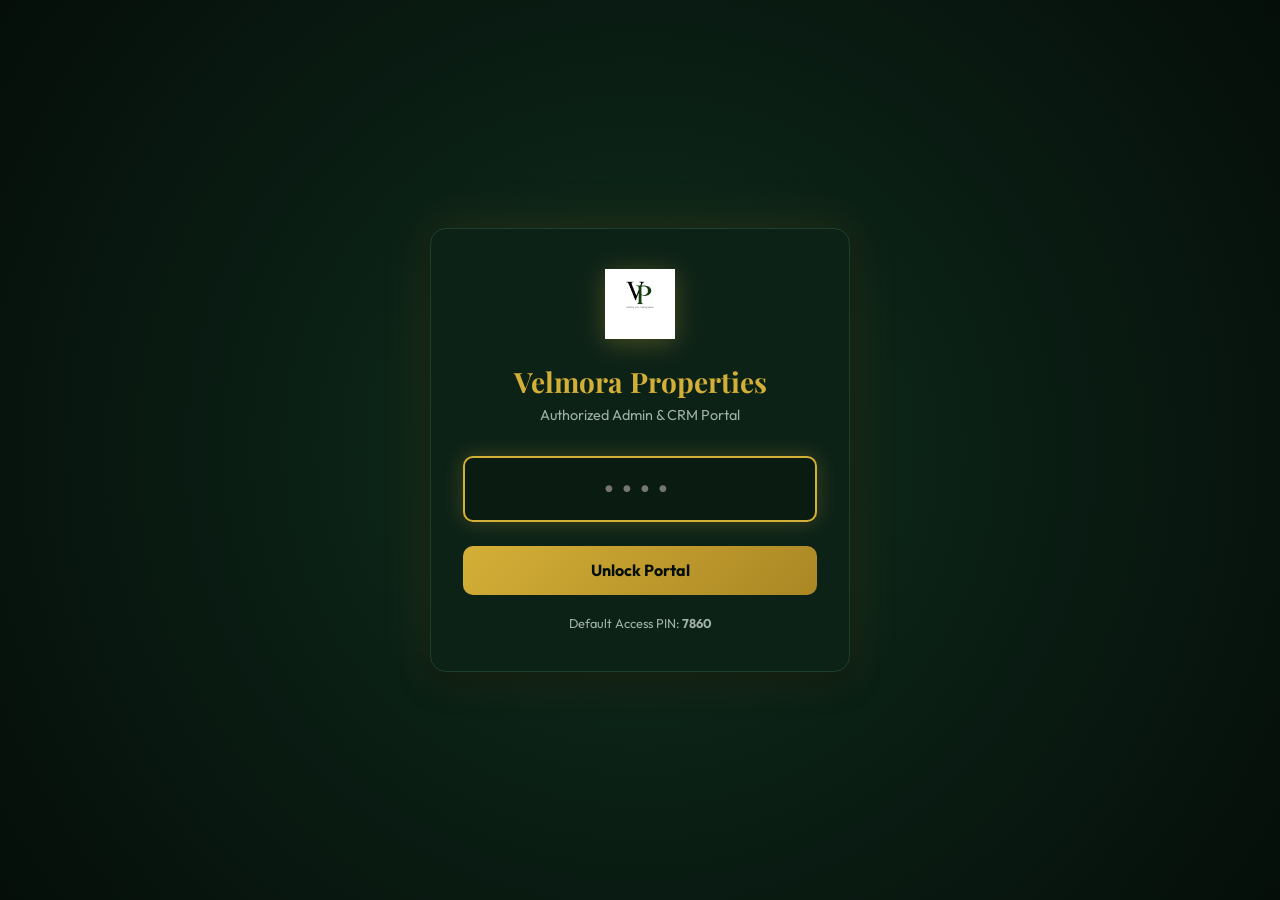
==== admin.html @ 874d4e7d "Add Velmora Admin Panel & connect real-time lead/property sync" ====
<!DOCTYPE html>
<html lang="en">
<head>
  <meta charset="UTF-8">
  <meta name="viewport" content="width=device-width, initial-scale=1.0">
  <title>Velmora Properties | Admin & Lead Portal</title>
  <link rel="icon" type="image/png" href="assets/images/logo.png">
  <link rel="preconnect" href="https://fonts.googleapis.com">
  <link rel="preconnect" href="https://fonts.gstatic.com" crossorigin>
  <link href="https://fonts.googleapis.com/css2?family=Outfit:wght@300;400;500;600;700&family=Playfair+Display:ital,wght@0,600;0,700;1,400&display=swap" rel="stylesheet">
  <style>
    :root {
      --bg-dark: #07150e;
      --bg-card: #0d2217;
      --bg-card-hover: #132d20;
      --bg-input: #0a1b12;
      --border-color: #1e3f2c;
      --border-focus: #d4af37;
      --text-main: #f5f5f0;
      --text-muted: #9fb0a5;
      --accent-gold: #d4af37;
      --accent-gold-light: #f3df9b;
      --accent-green: #2ecc71;
      --accent-sold: #e74c3c;
      --accent-whatsapp: #25d366;
      --accent-blue: #3498db;
      --radius-sm: 6px;
      --radius-md: 10px;
      --radius-lg: 16px;
      --shadow-card: 0 10px 30px rgba(0, 0, 0, 0.4);
    }

    * {
      box-sizing: border-box;
      margin: 0;
      padding: 0;
      font-family: 'Outfit', sans-serif;
    }

    body {
      background-color: var(--bg-dark);
      color: var(--text-main);
      min-height: 100vh;
      display: flex;
      flex-direction: column;
    }

    /* ─── PIN LOCK SCREEN ─── */
    #lockScreen {
      position: fixed;
      inset: 0;
      background: radial-gradient(circle at center, #0f2d1e 0%, #050e09 100%);
      z-index: 9999;
      display: flex;
      align-items: center;
      justify-content: center;
      padding: 1.5rem;
    }

    .lock-box {
      background: var(--bg-card);
      border: 1px solid var(--border-color);
      box-shadow: var(--shadow-card), 0 0 50px rgba(212, 175, 55, 0.15);
      border-radius: var(--radius-lg);
      padding: 2.5rem 2rem;
      max-width: 420px;
      width: 100%;
      text-align: center;
      animation: fadeIn 0.4s ease;
    }

    .lock-logo {
      width: 70px;
      height: 70px;
      object-fit: contain;
      margin: 0 auto 1.25rem;
      filter: drop-shadow(0 4px 12px rgba(212, 175, 55, 0.3));
    }

    .lock-title {
      font-family: 'Playfair Display', serif;
      font-size: 1.75rem;
      color: var(--accent-gold);
      margin-bottom: 0.35rem;
    }

    .lock-subtitle {
      color: var(--text-muted);
      font-size: 0.9rem;
      margin-bottom: 2rem;
    }

    .pin-input-group {
      margin-bottom: 1.5rem;
    }

    .pin-input {
      width: 100%;
      background: var(--bg-input);
      border: 2px solid var(--border-color);
      border-radius: var(--radius-md);
      color: var(--accent-gold-light);
      font-size: 1.75rem;
      letter-spacing: 0.5rem;
      text-align: center;
      padding: 0.85rem;
      font-weight: 700;
      outline: none;
      transition: all 0.25s ease;
    }

    .pin-input:focus {
      border-color: var(--accent-gold);
      box-shadow: 0 0 20px rgba(212, 175, 55, 0.25);
    }

    .lock-btn {
      width: 100%;
      background: linear-gradient(135deg, #d4af37, #aa8724);
      color: #050e09;
      font-weight: 700;
      font-size: 1rem;
      padding: 0.9rem;
      border: none;
      border-radius: var(--radius-md);
      cursor: pointer;
      transition: transform 0.2s, box-shadow 0.2s;
    }

    .lock-btn:hover {
      transform: translateY(-2px);
      box-shadow: 0 8px 24px rgba(212, 175, 55, 0.35);
    }

    .lock-hint {
      color: var(--text-muted);
      font-size: 0.8rem;
      margin-top: 1.25rem;
    }

    .lock-error {
      color: #ff6b6b;
      font-size: 0.85rem;
      margin-top: 0.75rem;
      display: none;
    }

    /* ─── MAIN APP CONTAINER ─── */
    #adminApp {
      display: none;
      flex-direction: column;
      min-height: 100vh;
    }

    /* NAVBAR */
    .admin-navbar {
      background: rgba(7, 21, 14, 0.95);
      backdrop-filter: blur(12px);
      border-bottom: 1px solid var(--border-color);
      padding: 0.9rem 1.5rem;
      position: sticky;
      top: 0;
      z-index: 100;
      display: flex;
      align-items: center;
      justify-content: space-between;
    }

    .brand-side {
      display: flex;
      align-items: center;
      gap: 0.85rem;
    }

    .brand-logo-small {
      width: 38px;
      height: 38px;
      object-fit: contain;
    }

    .brand-titles h1 {
      font-size: 1.15rem;
      color: var(--accent-gold);
      font-family: 'Playfair Display', serif;
      letter-spacing: 0.5px;
    }

    .brand-titles span {
      font-size: 0.75rem;
      color: var(--text-muted);
      text-transform: uppercase;
      letter-spacing: 1px;
    }

    .nav-actions {
      display: flex;
      align-items: center;
      gap: 0.75rem;
    }

    .btn-pill {
      display: inline-flex;
      align-items: center;
      gap: 0.4rem;
      padding: 0.45rem 0.9rem;
      font-size: 0.85rem;
      border-radius: 999px;
      font-weight: 500;
      text-decoration: none;
      cursor: pointer;
      transition: all 0.2s ease;
      border: 1px solid transparent;
    }

    .btn-view-site {
      background: rgba(212, 175, 55, 0.12);
      border-color: rgba(212, 175, 55, 0.3);
      color: var(--accent-gold);
    }

    .btn-view-site:hover {
      background: rgba(212, 175, 55, 0.25);
    }

    .btn-logout {
      background: rgba(231, 76, 60, 0.12);
      border-color: rgba(231, 76, 60, 0.3);
      color: #ff7675;
    }

    .btn-logout:hover {
      background: rgba(231, 76, 60, 0.25);
    }

    /* SUB-NAV / TABS */
    .tabs-bar {
      background: var(--bg-card);
      border-bottom: 1px solid var(--border-color);
      display: flex;
      padding: 0 1.5rem;
      gap: 0.5rem;
      overflow-x: auto;
    }

    .tab-btn {
      background: transparent;
      border: none;
      color: var(--text-muted);
      font-size: 0.95rem;
      font-weight: 500;
      padding: 0.9rem 1.25rem;
      cursor: pointer;
      display: inline-flex;
      align-items: center;
      gap: 0.5rem;
      border-bottom: 3px solid transparent;
      transition: all 0.2s ease;
      white-space: nowrap;
    }

    .tab-btn:hover {
      color: var(--text-main);
    }

    .tab-btn.active {
      color: var(--accent-gold);
      border-bottom-color: var(--accent-gold);
      font-weight: 600;
    }

    .tab-badge {
      background: rgba(212, 175, 55, 0.2);
      color: var(--accent-gold-light);
      font-size: 0.75rem;
      padding: 0.15rem 0.5rem;
      border-radius: 999px;
      font-weight: 700;
    }

    /* CONTENT LAYOUT */
    .admin-main {
      flex: 1;
      max-width: 1300px;
      width: 100%;
      margin: 0 auto;
      padding: 2rem 1.5rem;
    }

    .tab-content {
      display: none;
      animation: fadeIn 0.3s ease;
    }

    .tab-content.active {
      display: block;
    }

    /* STATS CARDS */
    .stats-grid {
      display: grid;
      grid-template-columns: repeat(auto-fit, minmax(220px, 1fr));
      gap: 1.25rem;
      margin-bottom: 2rem;
    }

    .stat-card {
      background: var(--bg-card);
      border: 1px solid var(--border-color);
      border-radius: var(--radius-md);
      padding: 1.4rem;
      display: flex;
      align-items: center;
      gap: 1.25rem;
      transition: transform 0.2s, border-color 0.2s;
    }

    .stat-card:hover {
      transform: translateY(-2px);
      border-color: rgba(212, 175, 55, 0.4);
    }

    .stat-icon {
      width: 52px;
      height: 52px;
      border-radius: 12px;
      display: flex;
      align-items: center;
      justify-content: center;
      font-size: 1.6rem;
      background: var(--bg-input);
      border: 1px solid var(--border-color);
    }

    .stat-meta h3 {
      font-size: 0.8rem;
      color: var(--text-muted);
      text-transform: uppercase;
      letter-spacing: 0.5px;
      margin-bottom: 0.25rem;
    }

    .stat-meta .stat-number {
      font-size: 1.85rem;
      font-weight: 700;
      color: var(--accent-gold);
    }

    /* SECTION HEADER */
    .section-bar {
      display: flex;
      align-items: center;
      justify-content: space-between;
      flex-wrap: wrap;
      gap: 1rem;
      margin-bottom: 1.5rem;
    }

    .section-title-wrap h2 {
      font-family: 'Playfair Display', serif;
      font-size: 1.6rem;
      color: var(--accent-gold);
      margin-bottom: 0.25rem;
    }

    .section-title-wrap p {
      color: var(--text-muted);
      font-size: 0.9rem;
    }

    /* BUTTONS */
    .btn-gold {
      background: linear-gradient(135deg, #d4af37, #aa8724);
      color: #07150e;
      font-weight: 600;
      border: none;
      border-radius: var(--radius-sm);
      padding: 0.65rem 1.25rem;
      cursor: pointer;
      display: inline-flex;
      align-items: center;
      gap: 0.5rem;
      font-size: 0.9rem;
      transition: all 0.2s ease;
    }

    .btn-gold:hover {
      transform: translateY(-1px);
      box-shadow: 0 4px 15px rgba(212, 175, 55, 0.3);
    }

    .btn-excel {
      background: #107c41;
      color: #fff;
      font-weight: 600;
      border: none;
      border-radius: var(--radius-sm);
      padding: 0.65rem 1.25rem;
      cursor: pointer;
      display: inline-flex;
      align-items: center;
      gap: 0.5rem;
      font-size: 0.9rem;
      transition: all 0.2s;
    }

    .btn-excel:hover {
      background: #0b5d30;
      transform: translateY(-1px);
    }

    /* CARD CONTAINER / PANEL */
    .panel-card {
      background: var(--bg-card);
      border: 1px solid var(--border-color);
      border-radius: var(--radius-lg);
      padding: 1.75rem;
      margin-bottom: 2rem;
    }

    /* FORMS */
    .form-grid {
      display: grid;
      grid-template-columns: repeat(auto-fit, minmax(260px, 1fr));
      gap: 1.25rem;
      margin-bottom: 1.25rem;
    }

    .form-group {
      display: flex;
      flex-direction: column;
      gap: 0.4rem;
    }

    .form-group-full {
      grid-column: 1 / -1;
    }

    .form-label {
      font-size: 0.85rem;
      font-weight: 500;
      color: var(--text-muted);
    }

    .form-control {
      background: var(--bg-input);
      border: 1px solid var(--border-color);
      border-radius: var(--radius-sm);
      color: var(--text-main);
      padding: 0.75rem 0.9rem;
      font-size: 0.95rem;
      outline: none;
      transition: border-color 0.2s, box-shadow 0.2s;
    }

    .form-control:focus {
      border-color: var(--accent-gold);
      box-shadow: 0 0 10px rgba(212, 175, 55, 0.2);
    }

    select.form-control option {
      background: var(--bg-card);
      color: var(--text-main);
    }

    /* PRESET IMAGES PICKER */
    .preset-photos {
      display: grid;
      grid-template-columns: repeat(auto-fit, minmax(110px, 1fr));
      gap: 0.75rem;
      margin-top: 0.5rem;
    }

    .preset-item {
      position: relative;
      border: 2px solid var(--border-color);
      border-radius: var(--radius-sm);
      overflow: hidden;
      cursor: pointer;
      aspect-ratio: 16/10;
      transition: all 0.2s ease;
    }

    .preset-item:hover, .preset-item.selected {
      border-color: var(--accent-gold);
      transform: scale(1.03);
      box-shadow: 0 4px 12px rgba(212, 175, 55, 0.3);
    }

    .preset-item img {
      width: 100%;
      height: 100%;
      object-fit: cover;
    }

    .preset-label {
      position: absolute;
      bottom: 0;
      left: 0;
      right: 0;
      background: rgba(0, 0, 0, 0.75);
      color: #fff;
      font-size: 0.65rem;
      padding: 2px 4px;
      text-align: center;
    }

    /* PROPERTY LISTINGS GRID */
    .properties-admin-grid {
      display: grid;
      grid-template-columns: repeat(auto-fill, minmax(320px, 1fr));
      gap: 1.5rem;
    }

    .prop-admin-card {
      background: var(--bg-card);
      border: 1px solid var(--border-color);
      border-radius: var(--radius-md);
      overflow: hidden;
      display: flex;
      flex-direction: column;
      transition: transform 0.2s, border-color 0.2s;
    }

    .prop-admin-card:hover {
      border-color: rgba(212, 175, 55, 0.4);
    }

    .prop-img-box {
      position: relative;
      width: 100%;
      height: 190px;
      background: #000;
      overflow: hidden;
    }

    .prop-img-box img {
      width: 100%;
      height: 100%;
      object-fit: cover;
      transition: transform 0.3s ease;
    }

    .prop-status-tag {
      position: absolute;
      top: 10px;
      left: 10px;
      background: rgba(7, 21, 14, 0.9);
      color: var(--accent-gold);
      border: 1px solid var(--accent-gold);
      font-size: 0.75rem;
      font-weight: 600;
      padding: 0.25rem 0.65rem;
      border-radius: 999px;
      backdrop-filter: blur(4px);
    }

    .prop-status-tag.sold {
      background: rgba(231, 76, 60, 0.9);
      color: #fff;
      border-color: #e74c3c;
    }

    .prop-content {
      padding: 1.25rem;
      display: flex;
      flex-direction: column;
      flex: 1;
    }

    .prop-type-badge {
      font-size: 0.75rem;
      color: var(--accent-gold);
      text-transform: uppercase;
      letter-spacing: 0.5px;
      font-weight: 600;
      margin-bottom: 0.35rem;
    }

    .prop-title {
      font-size: 1.15rem;
      color: #fff;
      font-weight: 600;
      margin-bottom: 0.35rem;
    }

    .prop-location {
      font-size: 0.85rem;
      color: var(--text-muted);
      margin-bottom: 0.75rem;
      display: flex;
      align-items: center;
      gap: 0.35rem;
    }

    .prop-price {
      font-size: 1.1rem;
      color: var(--accent-gold);
      font-weight: 700;
      margin-top: auto;
      padding-top: 0.75rem;
      border-top: 1px solid rgba(255, 255, 255, 0.08);
      display: flex;
      align-items: center;
      justify-content: space-between;
    }

    .prop-card-actions {
      display: flex;
      gap: 0.5rem;
      margin-top: 1rem;
    }

    .btn-action {
      flex: 1;
      padding: 0.55rem;
      font-size: 0.8rem;
      font-weight: 600;
      border-radius: var(--radius-sm);
      cursor: pointer;
      border: 1px solid transparent;
      display: inline-flex;
      align-items: center;
      justify-content: center;
      gap: 0.3rem;
      transition: all 0.2s;
    }

    .btn-toggle-sold {
      background: rgba(212, 175, 55, 0.15);
      border-color: rgba(212, 175, 55, 0.4);
      color: var(--accent-gold-light);
    }

    .btn-toggle-sold:hover {
      background: rgba(212, 175, 55, 0.3);
    }

    .btn-del {
      background: rgba(231, 76, 60, 0.15);
      border-color: rgba(231, 76, 60, 0.4);
      color: #ff7675;
      max-width: 44px;
    }

    .btn-del:hover {
      background: rgba(231, 76, 60, 0.35);
    }

    /* LEADS / CRM TABLE */
    .leads-table-wrapper {
      background: var(--bg-card);
      border: 1px solid var(--border-color);
      border-radius: var(--radius-md);
      overflow-x: auto;
    }

    table.leads-table {
      width: 100%;
      border-collapse: collapse;
      text-align: left;
      font-size: 0.9rem;
    }

    .leads-table th {
      background: var(--bg-input);
      color: var(--accent-gold);
      font-weight: 600;
      padding: 1rem 1.15rem;
      border-bottom: 1px solid var(--border-color);
      white-space: nowrap;
    }

    .leads-table td {
      padding: 1rem 1.15rem;
      border-bottom: 1px solid rgba(255, 255, 255, 0.05);
      vertical-align: middle;
    }

    .leads-table tr:hover td {
      background: rgba(255, 255, 255, 0.02);
    }

    .lead-name {
      font-weight: 600;
      color: #fff;
    }

    .lead-phone {
      color: var(--text-muted);
      font-size: 0.85rem;
    }

    .lead-tag {
      display: inline-block;
      padding: 0.2rem 0.55rem;
      font-size: 0.75rem;
      border-radius: 999px;
      font-weight: 600;
      text-transform: uppercase;
    }

    .lead-tag.buy {
      background: rgba(46, 204, 113, 0.15);
      color: #2ecc71;
      border: 1px solid rgba(46, 204, 113, 0.3);
    }

    .lead-tag.sell {
      background: rgba(230, 126, 34, 0.15);
      color: #e67e22;
      border: 1px solid rgba(230, 126, 34, 0.3);
    }

    .lead-status-pill {
      display: inline-block;
      padding: 0.2rem 0.65rem;
      font-size: 0.75rem;
      border-radius: 999px;
      font-weight: 600;
      cursor: pointer;
      user-select: none;
    }

    .lead-status-pill.new {
      background: rgba(52, 152, 219, 0.2);
      color: #3498db;
      border: 1px solid rgba(52, 152, 219, 0.4);
    }

    .lead-status-pill.contacted {
      background: rgba(46, 204, 113, 0.2);
      color: #2ecc71;
      border: 1px solid rgba(46, 204, 113, 0.4);
    }

    .lead-actions {
      display: flex;
      align-items: center;
      gap: 0.4rem;
    }

    .btn-circle {
      width: 32px;
      height: 32px;
      border-radius: 50%;
      display: inline-flex;
      align-items: center;
      justify-content: center;
      text-decoration: none;
      font-size: 0.85rem;
      border: none;
      cursor: pointer;
      transition: transform 0.2s;
    }

    .btn-circle:hover {
      transform: scale(1.1);
    }

    .btn-circle.wa {
      background: #25d366;
      color: #fff;
    }

    .btn-circle.call {
      background: #3498db;
      color: #fff;
    }

    .btn-circle.trash {
      background: rgba(231, 76, 60, 0.2);
      color: #ff7675;
    }

    /* EMPTY STATE */
    .empty-state {
      text-align: center;
      padding: 3.5rem 1.5rem;
      color: var(--text-muted);
    }

    .empty-icon {
      font-size: 3rem;
      margin-bottom: 0.75rem;
      opacity: 0.6;
    }

    /* TOAST ALERT */
    #toast {
      position: fixed;
      bottom: 25px;
      right: 25px;
      background: var(--bg-card);
      border: 1px solid var(--accent-gold);
      color: #fff;
      padding: 0.85rem 1.4rem;
      border-radius: var(--radius-md);
      box-shadow: var(--shadow-card);
      display: flex;
      align-items: center;
      gap: 0.65rem;
      z-index: 10000;
      transform: translateY(100px);
      opacity: 0;
      transition: all 0.3s cubic-bezier(0.16, 1, 0.3, 1);
    }

    #toast.show {
      transform: translateY(0);
      opacity: 1;
    }

    @keyframes fadeIn {
      from { opacity: 0; transform: translateY(8px); }
      to { opacity: 1; transform: translateY(0); }
    }

    @media (max-width: 768px) {
      .admin-navbar { padding: 0.75rem 1rem; }
      .brand-titles h1 { font-size: 1rem; }
      .admin-main { padding: 1.25rem 1rem; }
      .form-grid { grid-template-columns: 1fr; }
      .properties-admin-grid { grid-template-columns: 1fr; }
    }
  </style>
</head>
<body>

  <!-- 1. PIN LOCK SCREEN -->
  <div id="lockScreen">
    <div class="lock-box">
      <img src="assets/images/logo.png" alt="Velmora Logo" class="lock-logo" onerror="this.style.display='none'">
      <h2 class="lock-title">Velmora Properties</h2>
      <p class="lock-subtitle">Authorized Admin & CRM Portal</p>
      
      <div class="pin-input-group">
        <input type="password" id="pinCode" class="pin-input" maxlength="4" placeholder="••••" autofocus autocomplete="off">
        <div id="lockError" class="lock-error">Incorrect PIN. Please try again.</div>
      </div>
      
      <button id="unlockBtn" class="lock-btn">Unlock Portal</button>
      <p class="lock-hint">Default Access PIN: <strong>7860</strong></p>
    </div>
  </div>

  <!-- 2. MAIN APPLICATION -->
  <div id="adminApp">
    
    <!-- HEADER -->
    <header class="admin-navbar">
      <div class="brand-side">
        <img src="assets/images/logo.png" alt="Velmora Logo" class="brand-logo-small" onerror="this.style.display='none'">
        <div class="brand-titles">
          <h1>Velmora Properties</h1>
          <span>Admin & Lead Manager</span>
        </div>
      </div>
      
      <div class="nav-actions">
        <a href="index.html" target="_blank" class="btn-pill btn-view-site">
          <span>View Live Site</span>
          <svg width="13" height="13" viewBox="0 0 24 24" fill="none" stroke="currentColor" stroke-width="2.5"><path d="M18 13v6a2 2 0 0 1-2 2H5a2 2 0 0 1-2-2V8a2 2 0 0 1 2-2h6"/><polyline points="15 3 21 3 21 9"/><line x1="10" y1="14" x2="21" y2="3"/></svg>
        </a>
        <button id="logoutBtn" class="btn-pill btn-logout">Logout</button>
      </div>
    </header>

    <!-- TABS NAVIGATION -->
    <nav class="tabs-bar">
      <button class="tab-btn active" data-tab="tabOverview">
        <span>📊 Overview</span>
      </button>
      <button class="tab-btn" data-tab="tabProperties">
        <span>🏠 Manage Properties</span>
        <span id="tabCountProps" class="tab-badge">0</span>
      </button>
      <button class="tab-btn" data-tab="tabLeads">
        <span>👥 Inquiries & Leads</span>
        <span id="tabCountLeads" class="tab-badge">0</span>
      </button>
    </nav>

    <!-- MAIN BODY -->
    <main class="admin-main">
      
      <!-- TAB 1: OVERVIEW -->
      <section id="tabOverview" class="tab-content active">
        <div class="section-bar">
          <div class="section-title-wrap">
            <h2>Business Snapshot</h2>
            <p>Real-time status of your website listings and prospective buyers.</p>
          </div>
          <button class="btn-gold" onclick="switchTab('tabProperties')">+ Add New Property</button>
        </div>

        <div class="stats-grid">
          <div class="stat-card">
            <div class="stat-icon">🏡</div>
            <div class="stat-meta">
              <h3>Total Properties</h3>
              <div id="statTotalProps" class="stat-number">0</div>
            </div>
          </div>

          <div class="stat-card">
            <div class="stat-icon">✨</div>
            <div class="stat-meta">
              <h3>Active Listings</h3>
              <div id="statActiveProps" class="stat-number">0</div>
            </div>
          </div>

          <div class="stat-card">
            <div class="stat-icon">🏷️</div>
            <div class="stat-meta">
              <h3>Sold / Closed</h3>
              <div id="statSoldProps" class="stat-number">0</div>
            </div>
          </div>

          <div class="stat-card">
            <div class="stat-icon">📩</div>
            <div class="stat-meta">
              <h3>Total Inquiries</h3>
              <div id="statTotalLeads" class="stat-number">0</div>
            </div>
          </div>
        </div>

        <!-- RECENT LEADS PREVIEW -->
        <div class="panel-card">
          <div class="section-bar" style="margin-bottom: 1rem;">
            <div>
              <h3 style="color: var(--accent-gold); font-size: 1.15rem;">Recent Website Inquiries</h3>
              <p style="color: var(--text-muted); font-size: 0.85rem;">Latest visitors who requested property assistance on your website.</p>
            </div>
            <button class="btn-pill btn-view-site" onclick="switchTab('tabLeads')">View All Leads →</button>
          </div>
          <div id="overviewLeadsContainer"></div>
        </div>
      </section>

      <!-- TAB 2: MANAGE PROPERTIES -->
      <section id="tabProperties" class="tab-content">
        <div class="section-bar">
          <div class="section-title-wrap">
            <h2>Properties Management</h2>
            <p>Add new properties or edit existing listings displayed on the website.</p>
          </div>
        </div>

        <!-- ADD PROPERTY ACCORDION / FORM -->
        <div class="panel-card">
          <h3 style="color: var(--accent-gold); font-size: 1.2rem; margin-bottom: 1.25rem; display: flex; align-items: center; gap: 0.5rem;">
            <span>➕</span> Add New Property to Website
          </h3>

          <form id="addPropertyForm">
            <div class="form-grid">
              <div class="form-group">
                <label class="form-label">Property Title / Name *</label>
                <input type="text" id="propName" class="form-control" placeholder="e.g. Marina Suites Premium Apartments" required>
              </div>

              <div class="form-group">
                <label class="form-label">Location *</label>
                <input type="text" id="propLocation" class="form-control" placeholder="e.g. Aerocity, Mohali" required>
              </div>

              <div class="form-group">
                <label class="form-label">Property Category *</label>
                <select id="propType" class="form-control" required>
                  <option value="Land">Land / Plots</option>
                  <option value="Houses">Houses & Luxury Villas</option>
                  <option value="Killa / Agricultural Land">Killa / Agricultural Land</option>
                  <option value="Showrooms">Showrooms & Retail</option>
                  <option value="Luxury Residential">Luxury Residential / Apartments</option>
                  <option value="Commercial">Commercial Properties</option>
                </select>
              </div>

              <div class="form-group">
                <label class="form-label">Configuration / BHK</label>
                <input type="text" id="propBhk" class="form-control" placeholder="e.g. 3 BHK, 500 Sq. Yds, 2 Killa">
              </div>

              <div class="form-group">
                <label class="form-label">Price / Quote *</label>
                <input type="text" id="propPrice" class="form-control" placeholder="e.g. ₹85 Lakh, ₹1.5 Cr, Price on Request" required>
              </div>

              <div class="form-group">
                <label class="form-label">Status Tag</label>
                <select id="propStatus" class="form-control">
                  <option value="New Launch">New Launch</option>
                  <option value="Exclusive Listing">Exclusive Listing</option>
                  <option value="Direct Deal">Direct Deal</option>
                  <option value="Available">Available</option>
                  <option value="Sold Out">Sold Out</option>
                </select>
              </div>

              <div class="form-group form-group-full">
                <label class="form-label">Property Image URL (or choose from luxury presets below) *</label>
                <input type="url" id="propImage" class="form-control" placeholder="https://images.unsplash.com/..." required>
                
                <div class="preset-photos">
                  <div class="preset-item" data-url="https://images.unsplash.com/photo-1564013799919-ab600027ffc6?auto=format&fit=crop&w=800&q=80">
                    <img src="https://images.unsplash.com/photo-1564013799919-ab600027ffc6?auto=format&fit=crop&w=300&q=70" alt="Luxury Villa">
                    <span class="preset-label">Villa</span>
                  </div>
                  <div class="preset-item" data-url="https://images.unsplash.com/photo-1545324418-cc1a3fa10c00?auto=format&fit=crop&w=800&q=80">
                    <img src="https://images.unsplash.com/photo-1545324418-cc1a3fa10c00?auto=format&fit=crop&w=300&q=70" alt="Apartment">
                    <span class="preset-label">Apartment</span>
                  </div>
                  <div class="preset-item" data-url="https://images.unsplash.com/photo-1500382017468-9049fed747ef?auto=format&fit=crop&w=800&q=80">
                    <img src="https://images.unsplash.com/photo-1500382017468-9049fed747ef?auto=format&fit=crop&w=300&q=70" alt="Plot Land">
                    <span class="preset-label">Plot Land</span>
                  </div>
                  <div class="preset-item" data-url="https://images.unsplash.com/photo-1500937386664-56d1dfef3854?auto=format&fit=crop&w=800&q=80">
                    <img src="https://images.unsplash.com/photo-1500937386664-56d1dfef3854?auto=format&fit=crop&w=300&q=70" alt="Agricultural Field">
                    <span class="preset-label">Killa / Agri</span>
                  </div>
                  <div class="preset-item" data-url="https://images.unsplash.com/photo-1441986300917-64674bd600d8?auto=format&fit=crop&w=800&q=80">
                    <img src="https://images.unsplash.com/photo-1441986300917-64674bd600d8?auto=format&fit=crop&w=300&q=70" alt="Showroom Retail">
                    <span class="preset-label">Showroom</span>
                  </div>
                  <div class="preset-item" data-url="https://images.unsplash.com/photo-1600585154340-be6161a56a0c?auto=format&fit=crop&w=800&q=80">
                    <img src="https://images.unsplash.com/photo-1600585154340-be6161a56a0c?auto=format&fit=crop&w=300&q=70" alt="House Exterior">
                    <span class="preset-label">Modern House</span>
                  </div>
                </div>
              </div>

              <div class="form-group form-group-full">
                <label class="form-label">Brochure Link (Optional)</label>
                <input type="text" id="propBrochure" class="form-control" placeholder="assets/brochure.pdf or leave blank">
              </div>
            </div>

            <button type="submit" class="btn-gold" style="padding: 0.8rem 1.8rem;">
              <span>Publish Property to Live Website</span> 🚀
            </button>
          </form>
        </div>

        <!-- LISTINGS GRID -->
        <div class="section-bar" style="margin-top: 2rem;">
          <h3 style="color: var(--accent-gold); font-size: 1.25rem;">Live Listings on Website</h3>
          <span style="color: var(--text-muted); font-size: 0.9rem;" id="propCountLabel">0 properties listed</span>
        </div>

        <div id="propertiesListAdmin" class="properties-admin-grid"></div>
      </section>

      <!-- TAB 3: LEADS & INQUIRIES CRM -->
      <section id="tabLeads" class="tab-content">
        <div class="section-bar">
          <div class="section-title-wrap">
            <h2>Client Inquiries & CRM</h2>
            <p>Every inquiry submitted on the website is permanently stored here.</p>
          </div>
          <div style="display: flex; gap: 0.5rem; flex-wrap: wrap;">
            <button id="exportCsvBtn" class="btn-excel">
              <svg width="15" height="15" viewBox="0 0 24 24" fill="none" stroke="currentColor" stroke-width="2"><path d="M21 15v4a2 2 0 0 1-2 2H5a2 2 0 0 1-2-2v-4"/><polyline points="7 10 12 15 17 10"/><line x1="12" y1="15" x2="12" y2="3"/></svg>
              <span>Export to Excel / CSV</span>
            </button>
          </div>
        </div>

        <!-- LEADS TABLE -->
        <div class="leads-table-wrapper">
          <table class="leads-table">
            <thead>
              <tr>
                <th>Date & Time</th>
                <th>Client Name & Phone</th>
                <th>Requirement</th>
                <th>Property Type & Location</th>
                <th>Budget</th>
                <th>Message</th>
                <th>Follow-up</th>
                <th>Actions</th>
              </tr>
            </thead>
            <tbody id="leadsTableBody">
              <!-- Dynamically populated -->
            </tbody>
          </table>
          <div id="leadsEmptyState" class="empty-state" style="display: none;">
            <div class="empty-icon">📫</div>
            <h3>No inquiries recorded yet</h3>
            <p>Customer requirements submitted through your website will automatically appear here in real time.</p>
          </div>
        </div>
      </section>

    </main>
  </div>

  <!-- TOAST NOTIFICATION -->
  <div id="toast">
    <span id="toastIcon">✔</span>
    <span id="toastMsg">Action completed successfully</span>
  </div>

  <script>
    /**
     * VELMORA PROPERTIES - ADMIN & CRM PORTAL ENGINE
     * Master Storage Keys:
     * - 'velmora_properties_v1'
     * - 'velmora_inquiries_v1'
     */

    const PIN_SECRET = "7860";
    const STORAGE_PROPS_KEY = 'velmora_properties_v1';
    const STORAGE_LEADS_KEY = 'velmora_inquiries_v1';

    // Default Seed Properties if none exist
    const DEFAULT_PROPERTIES = [
      {
        id: "prop_1",
        name: "Mohali Crown",
        location: "Block B, Aerocity, Mohali",
        type: "Showrooms & Retail",
        bhk: "3 BHK",
        price: "Price on Request",
        status: "New Launch",
        image: "assets/images/mohali_crown_cover.png",
        brochure: "assets/Mohali_Crown_Brochure.pdf"
      },
      {
        id: "prop_2",
        name: "Marina Suites Premium Apartments",
        location: "Mohali, Punjab",
        type: "Luxury Residential",
        bhk: "1, 2 BHK",
        price: "Price on Request",
        status: "Exclusive Listing",
        image: "assets/images/marina_cover.png",
        brochure: "assets/Marina_Suites_Brochure.pdf"
      },
      {
        id: "prop_3",
        name: "The Marq by Atlantis",
        location: "Aerocity, Mohali, Punjab",
        type: "High-End Mixed-Use",
        bhk: "3, 4, 5 BHK",
        price: "Price on Request",
        status: "Available",
        image: "assets/images/marq_cover.jpg",
        brochure: "assets/Marq_by_Atlantis_Brochure.pdf"
      },
      {
        id: "prop_4",
        name: "Agricultural & Farm Land Deals",
        location: "Himachal Pradesh & Punjab",
        type: "Agricultural Land",
        bhk: "Multiple Acres",
        price: "Price on Request",
        status: "Direct Deal",
        image: "https://images.unsplash.com/photo-1500937386664-56d1dfef3854?auto=format&fit=crop&w=800&q=80"
      }
    ];

    // Seed Data
    function getStoredProperties() {
      const stored = localStorage.getItem(STORAGE_PROPS_KEY);
      if (!stored) {
        localStorage.setItem(STORAGE_PROPS_KEY, JSON.stringify(DEFAULT_PROPERTIES));
        return DEFAULT_PROPERTIES;
      }
      try {
        return JSON.parse(stored);
      } catch (e) {
        return DEFAULT_PROPERTIES;
      }
    }

    function saveProperties(props) {
      localStorage.setItem(STORAGE_PROPS_KEY, JSON.stringify(props));
      window.dispatchEvent(new Event('storage'));
    }

    function getStoredLeads() {
      const stored = localStorage.getItem(STORAGE_LEADS_KEY);
      if (!stored) return [];
      try {
        return JSON.parse(stored);
      } catch (e) {
        return [];
      }
    }

    function saveLeads(leads) {
      localStorage.setItem(STORAGE_LEADS_KEY, JSON.stringify(leads));
      window.dispatchEvent(new Event('storage'));
    }

    // ─── PIN SECURITY ───
    const lockScreen = document.getElementById('lockScreen');
    const adminApp = document.getElementById('adminApp');
    const pinInput = document.getElementById('pinCode');
    const unlockBtn = document.getElementById('unlockBtn');
    const lockError = document.getElementById('lockError');
    const logoutBtn = document.getElementById('logoutBtn');

    function checkAuth() {
      if (sessionStorage.getItem('velmora_auth') === 'true') {
        lockScreen.style.display = 'none';
        adminApp.style.display = 'flex';
        initAdminData();
      } else {
        lockScreen.style.display = 'flex';
        adminApp.style.display = 'none';
        pinInput.focus();
      }
    }

    function handleUnlock() {
      if (pinInput.value === PIN_SECRET) {
        sessionStorage.setItem('velmora_auth', 'true');
        lockError.style.display = 'none';
        checkAuth();
        showToast("Welcome back! Velmora Admin unlocked.");
      } else {
        lockError.style.display = 'block';
        pinInput.value = '';
        pinInput.focus();
      }
    }

    unlockBtn.addEventListener('click', handleUnlock);
    pinInput.addEventListener('keydown', (e) => {
      if (e.key === 'Enter') handleUnlock();
    });

    logoutBtn.addEventListener('click', () => {
      sessionStorage.removeItem('velmora_auth');
      pinInput.value = '';
      checkAuth();
    });

    // ─── TABS SWITCHER ───
    const tabBtns = document.querySelectorAll('.tab-btn');
    const tabContents = document.querySelectorAll('.tab-content');

    function switchTab(targetId) {
      tabBtns.forEach(b => {
        b.classList.toggle('active', b.dataset.tab === targetId);
      });
      tabContents.forEach(c => {
        c.classList.toggle('active', c.id === targetId);
      });
      refreshAll();
    }

    tabBtns.forEach(btn => {
      btn.addEventListener('click', () => switchTab(btn.dataset.tab));
    });

    // ─── PRESET PHOTO SELECTOR ───
    const presetItems = document.querySelectorAll('.preset-item');
    const propImageInput = document.getElementById('propImage');

    presetItems.forEach(item => {
      item.addEventListener('click', () => {
        presetItems.forEach(i => i.classList.remove('selected'));
        item.classList.add('selected');
        propImageInput.value = item.dataset.url;
      });
    });

    // ─── INIT & REFRESH ───
    function initAdminData() {
      refreshAll();
    }

    function refreshAll() {
      renderOverview();
      renderPropertiesList();
      renderLeadsList();
    }

    // 1. OVERVIEW
    function renderOverview() {
      const props = getStoredProperties();
      const leads = getStoredLeads();

      const activeProps = props.filter(p => p.status !== 'Sold Out').length;
      const soldProps = props.filter(p => p.status === 'Sold Out').length;

      document.getElementById('statTotalProps').innerText = props.length;
      document.getElementById('statActiveProps').innerText = activeProps;
      document.getElementById('statSoldProps').innerText = soldProps;
      document.getElementById('statTotalLeads').innerText = leads.length;

      document.getElementById('tabCountProps').innerText = props.length;
      document.getElementById('tabCountLeads').innerText = leads.length;

      const recentContainer = document.getElementById('overviewLeadsContainer');
      if (leads.length === 0) {
        recentContainer.innerHTML = `
          <div style="text-align: center; padding: 2rem; color: var(--text-muted); font-size: 0.9rem;">
            No inquiries recorded yet. Forms submitted on website will show here.
          </div>
        `;
      } else {
        const top3 = leads.slice(0, 3);
        recentContainer.innerHTML = `
          <div style="display: flex; flex-direction: column; gap: 0.75rem;">
            ${top3.map(lead => `
              <div style="background: var(--bg-input); border: 1px solid var(--border-color); border-radius: var(--radius-sm); padding: 0.9rem 1.15rem; display: flex; align-items: center; justify-content: space-between; flex-wrap: wrap; gap: 0.75rem;">
                <div>
                  <div style="font-weight: 600; color: #fff; font-size: 0.95rem;">${lead.name} • <span style="color: var(--accent-gold); font-size: 0.85rem;">${lead.phone}</span></div>
                  <div style="font-size: 0.8rem; color: var(--text-muted);">${lead.requirement} • ${lead.type} • ${lead.location} (Budget: ${lead.budget})</div>
                </div>
                <div style="display: flex; gap: 0.5rem;">
                  <a href="https://wa.me/${cleanPhone(lead.phone)}?text=${encodeURIComponent(`Hello ${lead.name}, this is Velmora Properties regarding your inquiry for ${lead.type} in ${lead.location}.`)}" target="_blank" class="btn-circle wa" title="WhatsApp">💬</a>
                  <a href="tel:${cleanPhone(lead.phone)}" class="btn-circle call" title="Call">📞</a>
                </div>
              </div>
            `).join('')}
          </div>
        `;
      }
    }

    // 2. PROPERTIES LIST
    function renderPropertiesList() {
      const props = getStoredProperties();
      const grid = document.getElementById('propertiesListAdmin');
      document.getElementById('propCountLabel').innerText = `${props.length} properties listed`;

      if (props.length === 0) {
        grid.innerHTML = `
          <div class="empty-state" style="grid-column: 1/-1;">
            <div class="empty-icon">🏠</div>
            <h3>No properties found</h3>
            <p>Use the form above to add your first property listing to the website.</p>
          </div>
        `;
        return;
      }

      grid.innerHTML = props.map(p => `
        <div class="prop-admin-card">
          <div class="prop-img-box">
            <img src="${p.image}" alt="${p.name}" onerror="this.src='https://images.unsplash.com/photo-1564013799919-ab600027ffc6?auto=format&fit=crop&w=800&q=80'">
            <div class="prop-status-tag ${p.status === 'Sold Out' ? 'sold' : ''}">${p.status || 'Available'}</div>
          </div>
          <div class="prop-content">
            <span class="prop-type-badge">${p.type}</span>
            <h4 class="prop-title">${p.name}</h4>
            <div class="prop-location">
              <svg width="12" height="12" viewBox="0 0 24 24" fill="none" stroke="currentColor" stroke-width="2"><path d="M21 10c0 7-9 13-9 13s-9-6-9-13a9 9 0 0 1 18 0z"/><circle cx="12" cy="10" r="3"/></svg>
              <span>${p.location}</span>
            </div>
            ${p.bhk ? `<div style="font-size: 0.8rem; color: #bbb; margin-bottom: 0.5rem;">Config: ${p.bhk}</div>` : ''}
            <div class="prop-price">
              <span>${p.price}</span>
            </div>
            <div class="prop-card-actions">
              <button class="btn-action btn-toggle-sold" onclick="togglePropertyStatus('${p.id}')">
                ${p.status === 'Sold Out' ? '✔ Mark Available' : '🏷️ Mark Sold Out'}
              </button>
              <button class="btn-action btn-del" onclick="deleteProperty('${p.id}')" title="Delete Property">
                🗑️
              </button>
            </div>
          </div>
        </div>
      `).join('');
    }

    // ADD PROPERTY
    document.getElementById('addPropertyForm').addEventListener('submit', (e) => {
      e.preventDefault();

      const newProp = {
        id: "prop_" + Date.now(),
        name: document.getElementById('propName').value.trim(),
        location: document.getElementById('propLocation').value.trim(),
        type: document.getElementById('propType').value,
        bhk: document.getElementById('propBhk').value.trim(),
        price: document.getElementById('propPrice').value.trim(),
        status: document.getElementById('propStatus').value,
        image: document.getElementById('propImage').value.trim(),
        brochure: document.getElementById('propBrochure').value.trim() || null,
        createdAt: new Date().toISOString()
      };

      const props = getStoredProperties();
      props.unshift(newProp);
      saveProperties(props);

      document.getElementById('addPropertyForm').reset();
      presetItems.forEach(i => i.classList.remove('selected'));
      refreshAll();
      showToast("Property published to live website!");
    });

    // TOGGLE STATUS
    window.togglePropertyStatus = function(propId) {
      const props = getStoredProperties();
      const target = props.find(p => p.id === propId);
      if (target) {
        target.status = target.status === 'Sold Out' ? 'Available' : 'Sold Out';
        saveProperties(props);
        refreshAll();
        showToast(`Status updated to: ${target.status}`);
      }
    };

    // DELETE PROPERTY
    window.deleteProperty = function(propId) {
      if (!confirm("Are you sure you want to delete this property from the website?")) return;
      let props = getStoredProperties();
      props = props.filter(p => p.id !== propId);
      saveProperties(props);
      refreshAll();
      showToast("Property listing deleted.");
    };

    // 3. LEADS CRM
    function renderLeadsList() {
      const leads = getStoredLeads();
      const tbody = document.getElementById('leadsTableBody');
      const emptyState = document.getElementById('leadsEmptyState');

      if (leads.length === 0) {
        tbody.innerHTML = '';
        emptyState.style.display = 'block';
        return;
      }

      emptyState.style.display = 'none';
      tbody.innerHTML = leads.map(l => `
        <tr>
          <td style="white-space: nowrap; font-size: 0.8rem; color: var(--text-muted);">${l.dateFormatted || formatDate(l.timestamp)}</td>
          <td>
            <div class="lead-name">${l.name}</div>
            <div class="lead-phone">${l.phone}</div>
          </td>
          <td>
            <span class="lead-tag ${(l.requirement || '').toLowerCase()}">${l.requirement || 'Enquiry'}</span>
          </td>
          <td>
            <div style="font-weight: 500;">${l.type || '-'}</div>
            <div style="font-size: 0.8rem; color: var(--text-muted);">${l.location || '-'}</div>
          </td>
          <td style="color: var(--accent-gold); font-weight: 600;">${l.budget || '-'}</td>
          <td style="max-width: 220px; font-size: 0.85rem; color: var(--text-muted);">${escapeHtml(l.message || '-')}</td>
          <td>
            <span class="lead-status-pill ${(l.status || 'new').toLowerCase()}" onclick="toggleLeadStatus('${l.id}')">
              ${l.status === 'Contacted' ? '✔ Contacted' : '● New Lead'}
            </span>
          </td>
          <td>
            <div class="lead-actions">
              <a href="https://wa.me/${cleanPhone(l.phone)}?text=${encodeURIComponent(`Hello ${l.name}, this is Velmora Properties. We received your requirement for ${l.type} in ${l.location}.`)}" target="_blank" class="btn-circle wa" title="Chat on WhatsApp">💬</a>
              <a href="tel:${cleanPhone(l.phone)}" class="btn-circle call" title="Direct Phone Call">📞</a>
              <button class="btn-circle trash" onclick="deleteLead('${l.id}')" title="Delete Lead">🗑️</button>
            </div>
          </td>
        </tr>
      `).join('');
    }

    // TOGGLE LEAD STATUS
    window.toggleLeadStatus = function(leadId) {
      const leads = getStoredLeads();
      const lead = leads.find(l => l.id === leadId);
      if (lead) {
        lead.status = lead.status === 'Contacted' ? 'New' : 'Contacted';
        saveLeads(leads);
        refreshAll();
        showToast(`Lead marked as ${lead.status}`);
      }
    };

    // DELETE LEAD
    window.deleteLead = function(leadId) {
      if (!confirm("Are you sure you want to remove this inquiry?")) return;
      let leads = getStoredLeads();
      leads = leads.filter(l => l.id !== leadId);
      saveLeads(leads);
      refreshAll();
      showToast("Inquiry removed.");
    };

    // EXPORT TO CSV
    document.getElementById('exportCsvBtn').addEventListener('click', () => {
      const leads = getStoredLeads();
      if (leads.length === 0) {
        alert("No inquiries to export yet.");
        return;
      }

      let csv = "Date,Name,Phone,Requirement,Property Type,Location,Budget,Message,Status\n";
      leads.forEach(l => {
        csv += `"${l.dateFormatted || l.timestamp}","${l.name}","${l.phone}","${l.requirement}","${l.type}","${l.location}","${l.budget}","${(l.message || '').replace(/"/g, '""')}","${l.status}"\n`;
      });

      const blob = new Blob([csv], { type: 'text/csv;charset=utf-8;' });
      const url = URL.createObjectURL(blob);
      const link = document.createElement("a");
      link.setAttribute("href", url);
      link.setAttribute("download", `Velmora_Inquiries_${new Date().toISOString().slice(0,10)}.csv`);
      document.body.appendChild(link);
      link.click();
      document.body.removeChild(link);
      showToast("Excel/CSV downloaded!");
    });

    // ─── HELPERS ───
    function cleanPhone(phone) {
      return (phone || '').replace(/[^0-9]/g, '');
    }

    function formatDate(isoStr) {
      if (!isoStr) return '';
      const d = new Date(isoStr);
      return d.toLocaleDateString('en-IN', { day: '2-digit', month: 'short', year: 'numeric' });
    }

    function escapeHtml(text) {
      const map = { '&': '&amp;', '<': '&lt;', '>': '&gt;', '"': '&quot;', "'": '&#039;' };
      return text.replace(/[&<>"']/g, m => map[m]);
    }

    function showToast(msg) {
      const toast = document.getElementById('toast');
      document.getElementById('toastMsg').innerText = msg;
      toast.classList.add('show');
      setTimeout(() => toast.classList.remove('show'), 3000);
    }

    // Auto-listen to changes across browser tabs
    window.addEventListener('storage', () => {
      refreshAll();
    });

    // Start
    checkAuth();
  </script>
</body>
</html>
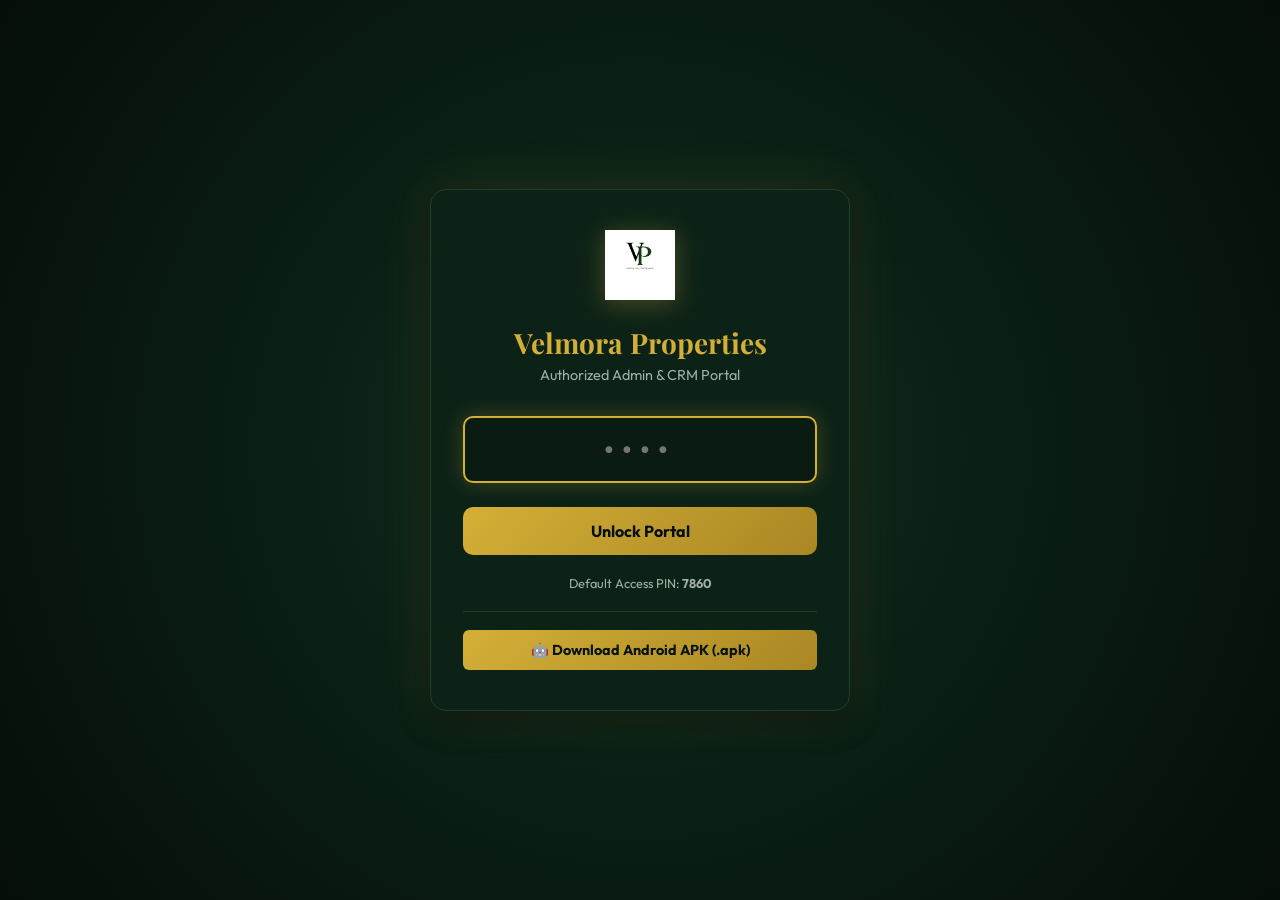
==== commit e5787779: "feat: Add Android WebView native project & GitHub Actions workflow to build VelmoraAdmin.apk" ====
--- a/admin.html
+++ b/admin.html
@@ -5,6 +5,12 @@
   <meta name="viewport" content="width=device-width, initial-scale=1.0">
   <title>Velmora Properties | Admin & Lead Portal</title>
   <link rel="icon" type="image/png" href="assets/images/logo.png">
+  <link rel="manifest" href="manifest.json">
+  <meta name="theme-color" content="#07150e">
+  <meta name="apple-mobile-web-app-capable" content="yes">
+  <meta name="apple-mobile-web-app-status-bar-style" content="black-translucent">
+  <meta name="apple-mobile-web-app-title" content="Velmora Admin">
+  <link rel="apple-touch-icon" href="assets/images/logo.png">
   <link rel="preconnect" href="https://fonts.googleapis.com">
   <link rel="preconnect" href="https://fonts.gstatic.com" crossorigin>
   <link href="https://fonts.googleapis.com/css2?family=Outfit:wght@300;400;500;600;700&family=Playfair+Display:ital,wght@0,600;0,700;1,400&display=swap" rel="stylesheet">
@@ -371,21 +377,21 @@
     .btn-gold {
       background: linear-gradient(135deg, #d4af37, #aa8724);
       color: #07150e;
-      font-weight: 600;
+      font-weight: 700;
       border: none;
       border-radius: var(--radius-sm);
-      padding: 0.65rem 1.25rem;
+      padding: 0.75rem 1.5rem;
       cursor: pointer;
       display: inline-flex;
       align-items: center;
       gap: 0.5rem;
-      font-size: 0.9rem;
+      font-size: 0.95rem;
       transition: all 0.2s ease;
     }
 
     .btn-gold:hover {
       transform: translateY(-1px);
-      box-shadow: 0 4px 15px rgba(212, 175, 55, 0.3);
+      box-shadow: 0 4px 20px rgba(212, 175, 55, 0.4);
     }
 
     .btn-excel {
@@ -437,8 +443,8 @@
 
     .form-label {
       font-size: 0.85rem;
-      font-weight: 500;
-      color: var(--text-muted);
+      font-weight: 600;
+      color: var(--text-main);
     }
 
     .form-control {
@@ -462,12 +468,96 @@
       color: var(--text-main);
     }
 
+    /* ─── LAPTOP FINDER / FILE UPLOAD DROPZONE ─── */
+    .upload-zone-box {
+      border: 2px dashed var(--border-color);
+      background: var(--bg-input);
+      border-radius: var(--radius-md);
+      padding: 1.5rem;
+      text-align: center;
+      cursor: pointer;
+      transition: all 0.25s ease;
+      position: relative;
+    }
+
+    .upload-zone-box:hover, .upload-zone-box.dragover {
+      border-color: var(--accent-gold);
+      background: rgba(212, 175, 55, 0.05);
+    }
+
+    .upload-icon-circle {
+      width: 52px;
+      height: 52px;
+      background: rgba(212, 175, 55, 0.15);
+      border: 1px solid var(--accent-gold);
+      border-radius: 50%;
+      display: flex;
+      align-items: center;
+      justify-content: center;
+      font-size: 1.6rem;
+      margin: 0 auto 0.75rem;
+    }
+
+    .upload-title {
+      font-size: 1rem;
+      font-weight: 600;
+      color: var(--accent-gold-light);
+      margin-bottom: 0.25rem;
+    }
+
+    .upload-desc {
+      font-size: 0.8rem;
+      color: var(--text-muted);
+    }
+
+    .image-preview-panel {
+      display: none;
+      background: var(--bg-input);
+      border: 1px solid var(--accent-gold);
+      border-radius: var(--radius-md);
+      padding: 1rem;
+      margin-top: 1rem;
+      align-items: center;
+      gap: 1rem;
+      animation: fadeIn 0.3s ease;
+    }
+
+    .preview-thumbnail {
+      width: 110px;
+      height: 75px;
+      object-fit: cover;
+      border-radius: var(--radius-sm);
+      border: 1px solid var(--border-color);
+    }
+
+    .preview-info {
+      flex: 1;
+    }
+
+    .preview-name {
+      font-size: 0.9rem;
+      font-weight: 600;
+      color: #fff;
+    }
+
+    .preview-meta {
+      font-size: 0.75rem;
+      color: var(--accent-green);
+      margin-top: 2px;
+    }
+
     /* PRESET IMAGES PICKER */
+    .preset-header {
+      font-size: 0.8rem;
+      color: var(--text-muted);
+      margin-top: 1.25rem;
+      margin-bottom: 0.5rem;
+    }
+
     .preset-photos {
       display: grid;
       grid-template-columns: repeat(auto-fit, minmax(110px, 1fr));
       gap: 0.75rem;
-      margin-top: 0.5rem;
     }
 
     .preset-item {
@@ -840,6 +930,12 @@
       
       <button id="unlockBtn" class="lock-btn">Unlock Portal</button>
       <p class="lock-hint">Default Access PIN: <strong>7860</strong></p>
+      
+      <div style="margin-top: 1.25rem; padding-top: 1.1rem; border-top: 1px solid var(--border-color);">
+        <a href="https://github.com/damandeeps107-eng/velmora-properties/releases/download/v1.0.0/VelmoraAdmin.apk" class="btn-gold" style="width: 100%; justify-content: center; text-decoration: none; font-size: 0.9rem; padding: 0.7rem 1rem;">
+          <span>🤖 Download Android APK (.apk)</span>
+        </a>
+      </div>
     </div>
   </div>
 
@@ -852,18 +948,116 @@
         <img src="assets/images/logo.png" alt="Velmora Logo" class="brand-logo-small" onerror="this.style.display='none'">
         <div class="brand-titles">
           <h1>Velmora Properties</h1>
-          <span>Admin & Lead Manager</span>
+          <div style="display: flex; align-items: center; gap: 0.5rem; flex-wrap: wrap;">
+            <span>Admin & Lead Manager</span>
+            <span id="cloudStatusBadge" style="font-size: 0.72rem; padding: 0.15rem 0.5rem; border-radius: 999px; background: rgba(46, 204, 113, 0.2); color: #2ecc71; border: 1px solid rgba(46, 204, 113, 0.4); display: inline-flex; align-items: center; gap: 0.3rem;">
+              <span style="display: inline-block; width: 6px; height: 6px; border-radius: 50%; background: #2ecc71;"></span>
+              Cloud Connected
+            </span>
+          </div>
         </div>
       </div>
       
       <div class="nav-actions">
-        <a href="index.html" target="_blank" class="btn-pill btn-view-site">
+        <a href="https://github.com/damandeeps107-eng/velmora-properties/releases/download/v1.0.0/VelmoraAdmin.apk" class="btn-pill" style="background: linear-gradient(135deg, #107c41, #0b5d30); color: #fff; font-weight: 700; text-decoration: none; border: 1px solid #2ecc71;">
+          <span>🤖 Download APK</span>
+        </a>
+        <button id="syncNowBtn" class="btn-pill" style="background: rgba(212, 175, 55, 0.15); border-color: rgba(212, 175, 55, 0.4); color: var(--accent-gold); font-weight: 600;" title="Refresh & sync data with live website">
+          <span>🔄 Sync Cloud</span>
+        </button>
+        <button id="installAppBtn" class="btn-pill" style="background: linear-gradient(135deg, #d4af37, #aa8724); color: #07150e; font-weight: 700; border: none;">
+          <span>📲 Install App</span>
+        </button>
+        <a href="https://www.velmoraproperty.com/" target="_blank" class="btn-pill btn-view-site">
           <span>View Live Site</span>
           <svg width="13" height="13" viewBox="0 0 24 24" fill="none" stroke="currentColor" stroke-width="2.5"><path d="M18 13v6a2 2 0 0 1-2 2H5a2 2 0 0 1-2-2V8a2 2 0 0 1 2-2h6"/><polyline points="15 3 21 3 21 9"/><line x1="10" y1="14" x2="21" y2="3"/></svg>
         </a>
         <button id="logoutBtn" class="btn-pill btn-logout">Logout</button>
       </div>
     </header>
+
+    <!-- MOBILE / PC PWA INSTALL PROMPT BANNER -->
+    <div id="pwaBanner" style="display: none; background: linear-gradient(135deg, #133924, #0b1f15); border-bottom: 1px solid var(--accent-gold); padding: 0.85rem 1.5rem; align-items: center; justify-content: space-between; flex-wrap: wrap; gap: 0.85rem;">
+      <div style="display: flex; align-items: center; gap: 0.85rem;">
+        <span style="font-size: 1.6rem;">📲</span>
+        <div>
+          <strong style="color: var(--accent-gold); font-size: 0.95rem; display: block;">Install Velmora Admin App on your Phone / PC</strong>
+          <span style="font-size: 0.8rem; color: var(--text-muted);">Install directly to your mobile home screen with app icon — no Play Store needed!</span>
+        </div>
+      </div>
+      <button id="pwaInstallActionBtn" class="btn-gold" style="padding: 0.5rem 1.25rem; font-size: 0.85rem;">Install App Now</button>
+    </div>
+
+    <!-- INSTALL APP GUIDE & DOWNLOAD MODAL -->
+    <div id="installModal" style="display: none; position: fixed; inset: 0; background: rgba(0, 0, 0, 0.8); z-index: 10001; backdrop-filter: blur(6px); align-items: center; justify-content: center; padding: 1.25rem;">
+      <div style="background: var(--bg-card); border: 1px solid var(--accent-gold); border-radius: var(--radius-lg); max-width: 520px; width: 100%; padding: 2rem 1.75rem; box-shadow: var(--shadow-card); position: relative; max-height: 90vh; overflow-y: auto;">
+        <button onclick="closeInstallModal()" style="position: absolute; top: 1.15rem; right: 1.25rem; background: transparent; border: none; color: #fff; font-size: 1.4rem; cursor: pointer;">✕</button>
+        
+        <div style="text-align: center; margin-bottom: 1.5rem;">
+          <img src="assets/images/logo.png" style="width: 55px; height: 55px; object-fit: contain; margin-bottom: 0.5rem;" alt="Logo" onerror="this.style.display='none'">
+          <h3 style="font-family: 'Playfair Display', serif; color: var(--accent-gold); font-size: 1.4rem; margin-bottom: 0.25rem;">Install Velmora Admin App</h3>
+          <p style="color: var(--text-muted); font-size: 0.85rem;">Mobile ya Computer par bina Play Store ke seedha install karein</p>
+        </div>
+
+        <div id="modalDirectInstallWrap" style="display: none; margin-bottom: 1.25rem; text-align: center;">
+          <button id="modalDirectInstallBtn" class="btn-gold" style="width: 100%; justify-content: center; font-size: 1rem; padding: 0.85rem;">
+            📲 1-Click Install App to Device
+          </button>
+        </div>
+
+        <div style="display: flex; flex-direction: column; gap: 0.85rem; font-size: 0.9rem;">
+          <!-- ANDROID APK DIRECT DOWNLOAD -->
+          <div style="background: linear-gradient(135deg, #103822, #07190f); border: 2px solid #2ecc71; border-radius: var(--radius-md); padding: 1.15rem; text-align: center;">
+            <div style="font-size: 1.1rem; font-weight: 700; color: #2ecc71; margin-bottom: 0.25rem;">
+              🤖 Android APK File (Direct Download)
+            </div>
+            <p style="color: #ccc; font-size: 0.85rem; margin-bottom: 0.85rem;">
+              Is APK file ko download karke phone me install karein aur WhatsApp par kisi ko bhi share karein:
+            </p>
+            <a href="https://github.com/damandeeps107-eng/velmora-properties/releases/download/v1.0.0/VelmoraAdmin.apk" class="btn-gold" style="width: 100%; justify-content: center; font-size: 0.95rem; text-decoration: none; padding: 0.75rem;">
+              ⬇️ Download VelmoraAdmin.apk
+            </a>
+          </div>
+
+          <!-- ANDROID -->
+          <div style="background: var(--bg-input); border: 1px solid var(--border-color); border-radius: var(--radius-md); padding: 1rem;">
+            <div style="display: flex; align-items: center; gap: 0.5rem; color: var(--accent-gold); font-weight: 600; margin-bottom: 0.35rem;">
+              <span>🤖 Android Mobile / Tablet:</span>
+            </div>
+            <ol style="margin-left: 1.25rem; color: #ddd; font-size: 0.85rem; line-height: 1.5;">
+              <li>Chrome browser mein right-side top par <strong>3 dots (⋮)</strong> click karein.</li>
+              <li>Menu mein se <strong>"Install app"</strong> ya <strong>"Add to Home screen"</strong> chunein.</li>
+              <li>Aapke mobile screen par <strong>Velmora Admin App</strong> icon ban jayega!</li>
+            </ol>
+          </div>
+
+          <!-- IPHONE -->
+          <div style="background: var(--bg-input); border: 1px solid var(--border-color); border-radius: var(--radius-md); padding: 1rem;">
+            <div style="display: flex; align-items: center; gap: 0.5rem; color: var(--accent-gold); font-weight: 600; margin-bottom: 0.35rem;">
+              <span>🍎 Apple iPhone / iPad:</span>
+            </div>
+            <ol style="margin-left: 1.25rem; color: #ddd; font-size: 0.85rem; line-height: 1.5;">
+              <li>Safari browser mein bottom screen par <strong>Share</strong> button (box with ↑) tap karein.</li>
+              <li>Scroll karke <strong>"Add to Home Screen"</strong> par tap karein.</li>
+              <li>Top right <strong>"Add"</strong> tap karein — Instant app ban jayegi!</li>
+            </ol>
+          </div>
+
+          <!-- PC / MAC & OFFLINE FILE -->
+          <div style="background: var(--bg-input); border: 1px solid var(--border-color); border-radius: var(--radius-md); padding: 1rem;">
+            <div style="display: flex; align-items: center; gap: 0.5rem; color: var(--accent-gold); font-weight: 600; margin-bottom: 0.35rem;">
+              <span>💻 PC / Laptop & Offline File:</span>
+            </div>
+            <p style="color: #ddd; font-size: 0.85rem; margin-bottom: 0.75rem; line-height: 1.4;">
+              Chrome/Edge URL bar mein <strong>"Install App" (⬇️)</strong> dabayein, ya neeche se offline launcher file download karein:
+            </p>
+            <button id="downloadFileBtn" class="btn-pill" style="width: 100%; justify-content: center; background: rgba(212, 175, 55, 0.2); border-color: var(--accent-gold); color: var(--accent-gold); font-weight: 600; padding: 0.65rem;">
+              ⬇️ Download Velmora Admin File (Offline App)
+            </button>
+          </div>
+        </div>
+      </div>
+    </div>
 
     <!-- TABS NAVIGATION -->
     <nav class="tabs-bar">
@@ -949,7 +1143,7 @@
           </div>
         </div>
 
-        <!-- ADD PROPERTY ACCORDION / FORM -->
+        <!-- ADD PROPERTY FORM -->
         <div class="panel-card">
           <h3 style="color: var(--accent-gold); font-size: 1.2rem; margin-bottom: 1.25rem; display: flex; align-items: center; gap: 0.5rem;">
             <span>➕</span> Add New Property to Website
@@ -959,7 +1153,7 @@
             <div class="form-grid">
               <div class="form-group">
                 <label class="form-label">Property Title / Name *</label>
-                <input type="text" id="propName" class="form-control" placeholder="e.g. Marina Suites Premium Apartments" required>
+                <input type="text" id="propName" class="form-control" placeholder="e.g. Aerocity Prime Showrooms" required>
               </div>
 
               <div class="form-group">
@@ -970,62 +1164,85 @@
               <div class="form-group">
                 <label class="form-label">Property Category *</label>
                 <select id="propType" class="form-control" required>
+                  <option value="Showrooms">Showrooms & Retail</option>
                   <option value="Land">Land / Plots</option>
                   <option value="Houses">Houses & Luxury Villas</option>
                   <option value="Killa / Agricultural Land">Killa / Agricultural Land</option>
-                  <option value="Showrooms">Showrooms & Retail</option>
                   <option value="Luxury Residential">Luxury Residential / Apartments</option>
                   <option value="Commercial">Commercial Properties</option>
                 </select>
               </div>
 
               <div class="form-group">
-                <label class="form-label">Configuration / BHK</label>
-                <input type="text" id="propBhk" class="form-control" placeholder="e.g. 3 BHK, 500 Sq. Yds, 2 Killa">
+                <label class="form-label">Configuration / Size</label>
+                <input type="text" id="propBhk" class="form-control" placeholder="e.g. 1500 Sq. Ft, 3 BHK, 500 Sq. Yds">
               </div>
 
               <div class="form-group">
                 <label class="form-label">Price / Quote *</label>
-                <input type="text" id="propPrice" class="form-control" placeholder="e.g. ₹85 Lakh, ₹1.5 Cr, Price on Request" required>
+                <input type="text" id="propPrice" class="form-control" placeholder="e.g. ₹95 Lakh, ₹2.1 Cr, Price on Request" required>
               </div>
 
               <div class="form-group">
                 <label class="form-label">Status Tag</label>
                 <select id="propStatus" class="form-control">
+                  <option value="Available">Available</option>
                   <option value="New Launch">New Launch</option>
                   <option value="Exclusive Listing">Exclusive Listing</option>
                   <option value="Direct Deal">Direct Deal</option>
-                  <option value="Available">Available</option>
                   <option value="Sold Out">Sold Out</option>
                 </select>
               </div>
 
+              <!-- PHOTO SELECTION (FINDER UPLOAD + PRESETS) -->
               <div class="form-group form-group-full">
-                <label class="form-label">Property Image URL (or choose from luxury presets below) *</label>
-                <input type="url" id="propImage" class="form-control" placeholder="https://images.unsplash.com/..." required>
+                <label class="form-label">Property Photo *</label>
                 
+                <!-- Mac Finder / Laptop Upload Zone -->
+                <div class="upload-zone-box" id="uploadZone" onclick="document.getElementById('propFileInput').click()">
+                  <input type="file" id="propFileInput" accept="image/*" style="display: none;">
+                  <div class="upload-icon-circle">📂</div>
+                  <div class="upload-title">Click to Choose Photo from Laptop (Finder)</div>
+                  <div class="upload-desc">Select any JPG, PNG or WebP file from your computer — automatically compressed for fast loading</div>
+                </div>
+
+                <!-- Preview Panel -->
+                <div id="imagePreviewContainer" class="image-preview-panel">
+                  <img id="imagePreview" class="preview-thumbnail" src="" alt="Selected Preview">
+                  <div class="preview-info">
+                    <div id="imagePreviewName" class="preview-name">Photo Selected</div>
+                    <div class="preview-meta">✔ Optimized & Ready to publish</div>
+                  </div>
+                  <button type="button" class="btn-action btn-del" onclick="clearSelectedImage()" style="max-width: fit-content; padding: 6px 12px;">Remove</button>
+                </div>
+
+                <!-- Hidden Input holding the Base64 Data or Image URL -->
+                <input type="hidden" id="propImage">
+
+                <!-- 1-Click Fallback Presets -->
+                <div class="preset-header">Or pick a 1-click curated luxury photo:</div>
                 <div class="preset-photos">
-                  <div class="preset-item" data-url="https://images.unsplash.com/photo-1564013799919-ab600027ffc6?auto=format&fit=crop&w=800&q=80">
+                  <div class="preset-item" data-url="https://images.unsplash.com/photo-1441986300917-64674bd600d8?auto=format&fit=crop&w=600&q=70">
+                    <img src="https://images.unsplash.com/photo-1441986300917-64674bd600d8?auto=format&fit=crop&w=300&q=70" alt="Showroom Retail">
+                    <span class="preset-label">Showroom</span>
+                  </div>
+                  <div class="preset-item" data-url="https://images.unsplash.com/photo-1564013799919-ab600027ffc6?auto=format&fit=crop&w=600&q=70">
                     <img src="https://images.unsplash.com/photo-1564013799919-ab600027ffc6?auto=format&fit=crop&w=300&q=70" alt="Luxury Villa">
                     <span class="preset-label">Villa</span>
                   </div>
-                  <div class="preset-item" data-url="https://images.unsplash.com/photo-1545324418-cc1a3fa10c00?auto=format&fit=crop&w=800&q=80">
+                  <div class="preset-item" data-url="https://images.unsplash.com/photo-1545324418-cc1a3fa10c00?auto=format&fit=crop&w=600&q=70">
                     <img src="https://images.unsplash.com/photo-1545324418-cc1a3fa10c00?auto=format&fit=crop&w=300&q=70" alt="Apartment">
                     <span class="preset-label">Apartment</span>
                   </div>
-                  <div class="preset-item" data-url="https://images.unsplash.com/photo-1500382017468-9049fed747ef?auto=format&fit=crop&w=800&q=80">
+                  <div class="preset-item" data-url="https://images.unsplash.com/photo-1500382017468-9049fed747ef?auto=format&fit=crop&w=600&q=70">
                     <img src="https://images.unsplash.com/photo-1500382017468-9049fed747ef?auto=format&fit=crop&w=300&q=70" alt="Plot Land">
                     <span class="preset-label">Plot Land</span>
                   </div>
-                  <div class="preset-item" data-url="https://images.unsplash.com/photo-1500937386664-56d1dfef3854?auto=format&fit=crop&w=800&q=80">
+                  <div class="preset-item" data-url="https://images.unsplash.com/photo-1500937386664-56d1dfef3854?auto=format&fit=crop&w=600&q=70">
                     <img src="https://images.unsplash.com/photo-1500937386664-56d1dfef3854?auto=format&fit=crop&w=300&q=70" alt="Agricultural Field">
                     <span class="preset-label">Killa / Agri</span>
                   </div>
-                  <div class="preset-item" data-url="https://images.unsplash.com/photo-1441986300917-64674bd600d8?auto=format&fit=crop&w=800&q=80">
-                    <img src="https://images.unsplash.com/photo-1441986300917-64674bd600d8?auto=format&fit=crop&w=300&q=70" alt="Showroom Retail">
-                    <span class="preset-label">Showroom</span>
-                  </div>
-                  <div class="preset-item" data-url="https://images.unsplash.com/photo-1600585154340-be6161a56a0c?auto=format&fit=crop&w=800&q=80">
+                  <div class="preset-item" data-url="https://images.unsplash.com/photo-1600585154340-be6161a56a0c?auto=format&fit=crop&w=600&q=70">
                     <img src="https://images.unsplash.com/photo-1600585154340-be6161a56a0c?auto=format&fit=crop&w=300&q=70" alt="House Exterior">
                     <span class="preset-label">Modern House</span>
                   </div>
@@ -1038,7 +1255,7 @@
               </div>
             </div>
 
-            <button type="submit" class="btn-gold" style="padding: 0.8rem 1.8rem;">
+            <button type="submit" class="btn-gold" style="padding: 0.85rem 2rem; font-size: 1rem;">
               <span>Publish Property to Live Website</span> 🚀
             </button>
           </form>
@@ -1116,7 +1333,7 @@
     const STORAGE_PROPS_KEY = 'velmora_properties_v1';
     const STORAGE_LEADS_KEY = 'velmora_inquiries_v1';
 
-    // Default Seed Properties if none exist
+    // Default Seed Properties
     const DEFAULT_PROPERTIES = [
       {
         id: "prop_1",
@@ -1159,11 +1376,18 @@
         bhk: "Multiple Acres",
         price: "Price on Request",
         status: "Direct Deal",
-        image: "https://images.unsplash.com/photo-1500937386664-56d1dfef3854?auto=format&fit=crop&w=800&q=80"
+        image: "https://images.unsplash.com/photo-1500937386664-56d1dfef3854?auto=format&fit=crop&w=600&q=70"
       }
     ];
 
-    // Seed Data
+    // ─── CLOUD SYNC & STORAGE ───
+    const LIVE_DOMAIN = 'https://www.velmoraproperty.com';
+    const API_BASE = (window.location.hostname === 'localhost' || window.location.protocol === 'file:') 
+      ? LIVE_DOMAIN 
+      : '';
+    const API_PROPS = `${API_BASE}/api/properties`;
+    const API_LEADS = `${API_BASE}/api/leads`;
+
     function getStoredProperties() {
       const stored = localStorage.getItem(STORAGE_PROPS_KEY);
       if (!stored) {
@@ -1171,15 +1395,81 @@
         return DEFAULT_PROPERTIES;
       }
       try {
-        return JSON.parse(stored);
+        const parsed = JSON.parse(stored);
+        return Array.isArray(parsed) && parsed.length > 0 ? parsed : DEFAULT_PROPERTIES;
       } catch (e) {
         return DEFAULT_PROPERTIES;
       }
     }
 
-    function saveProperties(props) {
+    async function syncFromCloud(silent = false) {
+      const badge = document.getElementById('cloudStatusBadge');
+      if (badge && !silent) {
+        badge.innerHTML = `<span style="display:inline-block;width:6px;height:6px;border-radius:50%;background:#d4af37;"></span> Syncing...`;
+        badge.style.color = '#d4af37';
+        badge.style.borderColor = 'rgba(212,175,55,0.4)';
+      }
+      try {
+        const [propsRes, leadsRes] = await Promise.allSettled([
+          fetch(API_PROPS),
+          fetch(API_LEADS)
+        ]);
+
+        let hasNew = false;
+        if (propsRes.status === 'fulfilled' && propsRes.value.ok) {
+          const cloudProps = await propsRes.value.json();
+          if (Array.isArray(cloudProps) && cloudProps.length > 0) {
+            localStorage.setItem(STORAGE_PROPS_KEY, JSON.stringify(cloudProps));
+            hasNew = true;
+          }
+        }
+        if (leadsRes.status === 'fulfilled' && leadsRes.value.ok) {
+          const cloudLeads = await leadsRes.value.json();
+          if (Array.isArray(cloudLeads)) {
+            localStorage.setItem(STORAGE_LEADS_KEY, JSON.stringify(cloudLeads));
+            hasNew = true;
+          }
+        }
+        refreshAll();
+        if (badge) {
+          badge.innerHTML = `<span style="display:inline-block;width:6px;height:6px;border-radius:50%;background:#2ecc71;"></span> Cloud Connected`;
+          badge.style.color = '#2ecc71';
+          badge.style.borderColor = 'rgba(46,204,113,0.4)';
+        }
+        if (!silent) {
+          showToast("✔ Cloud data synchronized!");
+        }
+      } catch (err) {
+        console.warn("Cloud sync using local cache:", err);
+        if (badge) {
+          badge.innerHTML = `<span style="display:inline-block;width:6px;height:6px;border-radius:50%;background:#f39c12;"></span> Offline Cache`;
+          badge.style.color = '#f39c12';
+          badge.style.borderColor = 'rgba(243,156,18,0.4)';
+        }
+      }
+    }
+
+    async function saveProperties(props) {
+      // 1. Save locally for instantaneous response
       localStorage.setItem(STORAGE_PROPS_KEY, JSON.stringify(props));
       window.dispatchEvent(new Event('storage'));
+
+      // 2. Push to live cloud API
+      try {
+        showToast("Publishing to live website cloud...");
+        const res = await fetch(API_PROPS, {
+          method: 'POST',
+          headers: { 'Content-Type': 'application/json' },
+          body: JSON.stringify(props)
+        });
+        if (res.ok) {
+          showToast("✔ Published live to velmoraproperty.com!");
+        } else {
+          showToast("Saved locally. Live cloud queued.");
+        }
+      } catch (e) {
+        showToast("Saved locally (offline mode).");
+      }
     }
 
     function getStoredLeads() {
@@ -1192,9 +1482,123 @@
       }
     }
 
-    function saveLeads(leads) {
+    async function saveLeads(leads) {
       localStorage.setItem(STORAGE_LEADS_KEY, JSON.stringify(leads));
       window.dispatchEvent(new Event('storage'));
+
+      try {
+        await fetch(API_LEADS, {
+          method: 'POST',
+          headers: { 'Content-Type': 'application/json' },
+          body: JSON.stringify(leads)
+        });
+      } catch (e) {
+        console.log("Leads sync error:", e);
+      }
+    }
+
+    // ─── PWA APP INSTALLATION & OFFLINE FILE (NO PLAY STORE NEEDED) ───
+    let deferredPrompt = null;
+    const installAppBtn = document.getElementById('installAppBtn');
+    const pwaBanner = document.getElementById('pwaBanner');
+    const pwaInstallActionBtn = document.getElementById('pwaInstallActionBtn');
+    const installModal = document.getElementById('installModal');
+    const modalDirectInstallWrap = document.getElementById('modalDirectInstallWrap');
+    const modalDirectInstallBtn = document.getElementById('modalDirectInstallBtn');
+    const downloadFileBtn = document.getElementById('downloadFileBtn');
+    const syncNowBtn = document.getElementById('syncNowBtn');
+
+    window.addEventListener('beforeinstallprompt', (e) => {
+      e.preventDefault();
+      deferredPrompt = e;
+      if (pwaBanner) pwaBanner.style.display = 'flex';
+      if (modalDirectInstallWrap) modalDirectInstallWrap.style.display = 'block';
+    });
+
+    window.openInstallModal = function() {
+      if (deferredPrompt && modalDirectInstallWrap) {
+        modalDirectInstallWrap.style.display = 'block';
+      }
+      if (installModal) installModal.style.display = 'flex';
+    };
+
+    window.closeInstallModal = function() {
+      if (installModal) installModal.style.display = 'none';
+    };
+
+    async function handleDirectInstall() {
+      if (deferredPrompt) {
+        deferredPrompt.prompt();
+        const { outcome } = await deferredPrompt.userChoice;
+        if (outcome === 'accepted') {
+          showToast("Velmora Admin App Installed!");
+        }
+        deferredPrompt = null;
+        if (pwaBanner) pwaBanner.style.display = 'none';
+        closeInstallModal();
+      }
+    }
+
+    if (modalDirectInstallBtn) modalDirectInstallBtn.addEventListener('click', handleDirectInstall);
+    
+    if (pwaInstallActionBtn) {
+      pwaInstallActionBtn.addEventListener('click', () => {
+        if (deferredPrompt) {
+          handleDirectInstall();
+        } else {
+          openInstallModal();
+        }
+      });
+    }
+
+    if (installAppBtn) {
+      installAppBtn.addEventListener('click', () => {
+        if (deferredPrompt) {
+          handleDirectInstall();
+        } else {
+          openInstallModal();
+        }
+      });
+    }
+
+    if (syncNowBtn) {
+      syncNowBtn.addEventListener('click', () => {
+        syncFromCloud(false);
+      });
+    }
+
+    // Standalone / Offline App File Download
+    if (downloadFileBtn) {
+      downloadFileBtn.addEventListener('click', () => {
+        const fullHtml = "<!DOCTYPE html>\n" + document.documentElement.outerHTML;
+        const blob = new Blob([fullHtml], { type: 'text/html;charset=utf-8;' });
+        const url = URL.createObjectURL(blob);
+        const a = document.createElement('a');
+        a.href = url;
+        a.download = 'Velmora-Admin-Portal.html';
+        document.body.appendChild(a);
+        a.click();
+        document.body.removeChild(a);
+        URL.revokeObjectURL(url);
+        showToast("Velmora Admin App file downloaded!");
+        closeInstallModal();
+      });
+    }
+
+    // Auto-sync when network reconnects or tab is focused
+    window.addEventListener('online', () => syncFromCloud(true));
+    document.addEventListener('visibilitychange', () => {
+      if (!document.hidden && sessionStorage.getItem('velmora_auth') === 'true') {
+        syncFromCloud(true);
+      }
+    });
+    if (pwaInstallActionBtn) pwaInstallActionBtn.addEventListener('click', triggerInstall);
+
+    // Register Service Worker
+    if ('serviceWorker' in navigator) {
+      window.addEventListener('load', () => {
+        navigator.serviceWorker.register('/sw.js').catch(err => console.log('SW registration:', err));
+      });
     }
 
     // ─── PIN SECURITY ───
@@ -1259,21 +1663,82 @@
       btn.addEventListener('click', () => switchTab(btn.dataset.tab));
     });
 
-    // ─── PRESET PHOTO SELECTOR ───
+    // ─── LAPTOP / FINDER FILE UPLOAD WITH CANVAS COMPRESSION ───
+    const propFileInput = document.getElementById('propFileInput');
+    const propImageInput = document.getElementById('propImage');
+    const imagePreviewContainer = document.getElementById('imagePreviewContainer');
+    const imagePreview = document.getElementById('imagePreview');
+    const imagePreviewName = document.getElementById('imagePreviewName');
     const presetItems = document.querySelectorAll('.preset-item');
-    const propImageInput = document.getElementById('propImage');
-
+
+    propFileInput.addEventListener('change', (e) => {
+      const file = e.target.files[0];
+      if (!file) return;
+
+      const reader = new FileReader();
+      reader.onload = (event) => {
+        const img = new Image();
+        img.onload = () => {
+          // Compress on Canvas to max 900px width/height and 0.75 quality
+          const canvas = document.createElement('canvas');
+          let width = img.width;
+          let height = img.height;
+          const maxDim = 900;
+          if (width > maxDim || height > maxDim) {
+            if (width > height) {
+              height = Math.round((height * maxDim) / width);
+              width = maxDim;
+            } else {
+              width = Math.round((width * maxDim) / height);
+              height = maxDim;
+            }
+          }
+          canvas.width = width;
+          canvas.height = height;
+          const ctx = canvas.getContext('2d');
+          ctx.drawImage(img, 0, 0, width, height);
+
+          // Get compressed Base64 Data URL (~80KB)
+          const compressedDataUrl = canvas.toDataURL('image/jpeg', 0.75);
+
+          propImageInput.value = compressedDataUrl;
+          imagePreview.src = compressedDataUrl;
+          imagePreviewName.innerText = file.name + ` (${Math.round(compressedDataUrl.length / 1024)} KB)`;
+          imagePreviewContainer.style.display = 'flex';
+
+          presetItems.forEach(i => i.classList.remove('selected'));
+          showToast("Photo selected from laptop & optimized!");
+        };
+        img.src = event.target.result;
+      };
+      reader.readAsDataURL(file);
+    });
+
+    window.clearSelectedImage = function() {
+      propImageInput.value = '';
+      propFileInput.value = '';
+      imagePreview.src = '';
+      imagePreviewContainer.style.display = 'none';
+      presetItems.forEach(i => i.classList.remove('selected'));
+    };
+
+    // Preset click handler
     presetItems.forEach(item => {
       item.addEventListener('click', () => {
         presetItems.forEach(i => i.classList.remove('selected'));
         item.classList.add('selected');
-        propImageInput.value = item.dataset.url;
+        const url = item.dataset.url;
+        propImageInput.value = url;
+        imagePreview.src = url;
+        imagePreviewName.innerText = "Curated Preset: " + item.querySelector('.preset-label').innerText;
+        imagePreviewContainer.style.display = 'flex';
       });
     });
 
     // ─── INIT & REFRESH ───
     function initAdminData() {
       refreshAll();
+      syncFromCloud();
     }
 
     function refreshAll() {
@@ -1346,7 +1811,7 @@
       grid.innerHTML = props.map(p => `
         <div class="prop-admin-card">
           <div class="prop-img-box">
-            <img src="${p.image}" alt="${p.name}" onerror="this.src='https://images.unsplash.com/photo-1564013799919-ab600027ffc6?auto=format&fit=crop&w=800&q=80'">
+            <img src="${p.image}" alt="${p.name}" onerror="this.src='https://images.unsplash.com/photo-1564013799919-ab600027ffc6?auto=format&fit=crop&w=600&q=70'">
             <div class="prop-status-tag ${p.status === 'Sold Out' ? 'sold' : ''}">${p.status || 'Available'}</div>
           </div>
           <div class="prop-content">
@@ -1373,9 +1838,15 @@
       `).join('');
     }
 
-    // ADD PROPERTY
+    // ADD PROPERTY FORM SUBMIT
     document.getElementById('addPropertyForm').addEventListener('submit', (e) => {
       e.preventDefault();
+
+      const imageVal = document.getElementById('propImage').value.trim();
+      if (!imageVal) {
+        alert("Please select a photo from your laptop or pick a preset image below!");
+        return;
+      }
 
       const newProp = {
         id: "prop_" + Date.now(),
@@ -1385,7 +1856,7 @@
         bhk: document.getElementById('propBhk').value.trim(),
         price: document.getElementById('propPrice').value.trim(),
         status: document.getElementById('propStatus').value,
-        image: document.getElementById('propImage').value.trim(),
+        image: imageVal,
         brochure: document.getElementById('propBrochure').value.trim() || null,
         createdAt: new Date().toISOString()
       };
@@ -1395,9 +1866,12 @@
       saveProperties(props);
 
       document.getElementById('addPropertyForm').reset();
-      presetItems.forEach(i => i.classList.remove('selected'));
+      clearSelectedImage();
       refreshAll();
       showToast("Property published to live website!");
+
+      // Scroll to list
+      document.getElementById('propertiesListAdmin').scrollIntoView({ behavior: 'smooth' });
     });
 
     // TOGGLE STATUS
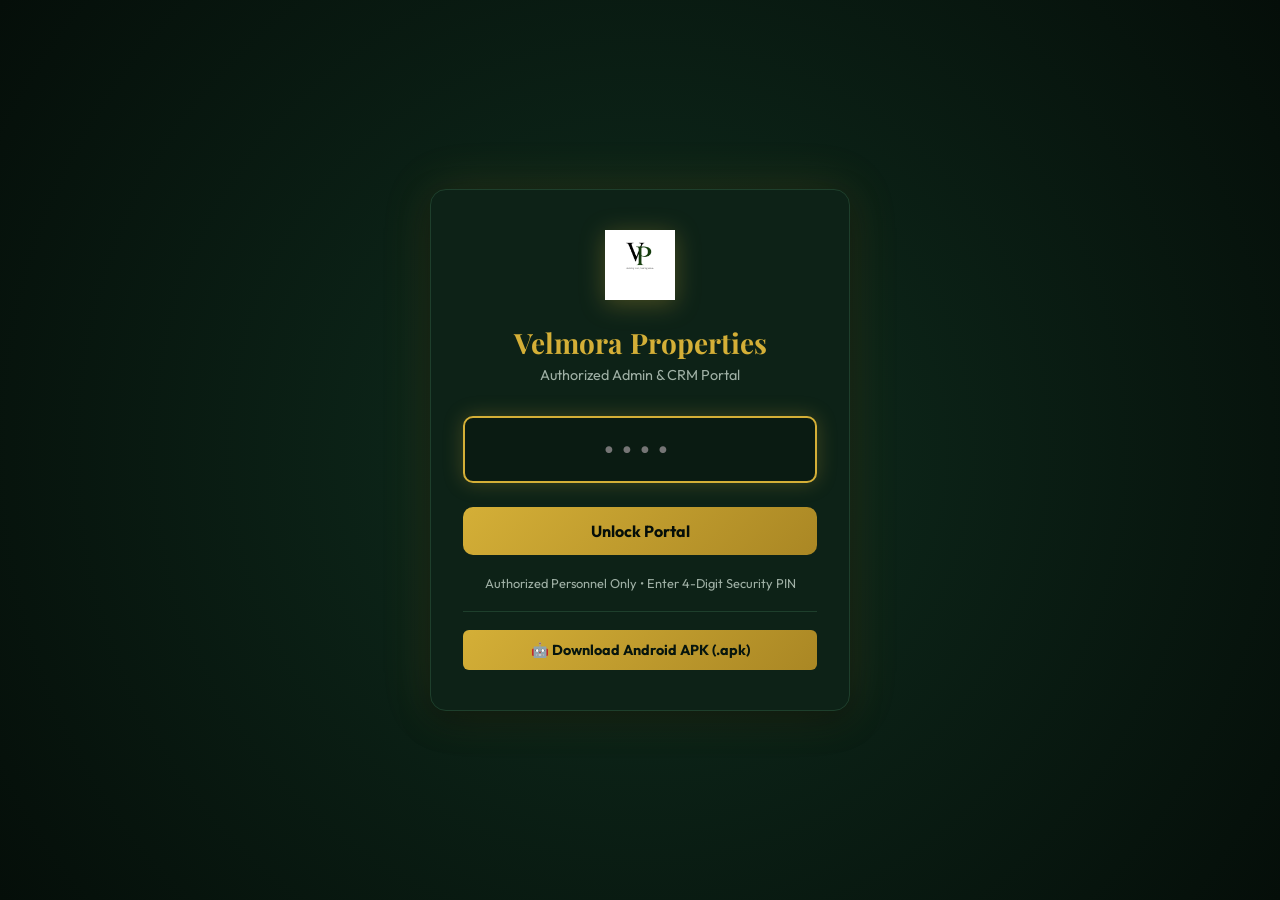
==== commit 7e14b2c9: "fix: Hide default PIN hint from lock screen for security" ====
--- a/admin.html
+++ b/admin.html
@@ -924,12 +924,12 @@
       <p class="lock-subtitle">Authorized Admin & CRM Portal</p>
       
       <div class="pin-input-group">
-        <input type="password" id="pinCode" class="pin-input" maxlength="4" placeholder="••••" autofocus autocomplete="off">
+        <input type="password" id="pinCode" class="pin-input" maxlength="4" placeholder="••••" autofocus autocomplete="off" inputmode="numeric">
         <div id="lockError" class="lock-error">Incorrect PIN. Please try again.</div>
       </div>
       
       <button id="unlockBtn" class="lock-btn">Unlock Portal</button>
-      <p class="lock-hint">Default Access PIN: <strong>7860</strong></p>
+      <p class="lock-hint">Authorized Personnel Only • Enter 4-Digit Security PIN</p>
       
       <div style="margin-top: 1.25rem; padding-top: 1.1rem; border-top: 1px solid var(--border-color);">
         <a href="https://github.com/damandeeps107-eng/velmora-properties/releases/download/v1.0.0/VelmoraAdmin.apk" class="btn-gold" style="width: 100%; justify-content: center; text-decoration: none; font-size: 0.9rem; padding: 0.7rem 1rem;">
@@ -1592,7 +1592,6 @@
         syncFromCloud(true);
       }
     });
-    if (pwaInstallActionBtn) pwaInstallActionBtn.addEventListener('click', triggerInstall);
 
     // Register Service Worker
     if ('serviceWorker' in navigator) {
@@ -1622,7 +1621,8 @@
     }
 
     function handleUnlock() {
-      if (pinInput.value === PIN_SECRET) {
+      const entered = (pinInput.value || '').trim();
+      if (entered === PIN_SECRET) {
         sessionStorage.setItem('velmora_auth', 'true');
         lockError.style.display = 'none';
         checkAuth();
@@ -1637,6 +1637,11 @@
     unlockBtn.addEventListener('click', handleUnlock);
     pinInput.addEventListener('keydown', (e) => {
       if (e.key === 'Enter') handleUnlock();
+    });
+    pinInput.addEventListener('input', () => {
+      if ((pinInput.value || '').trim().length === 4) {
+        handleUnlock();
+      }
     });
 
     logoutBtn.addEventListener('click', () => {
